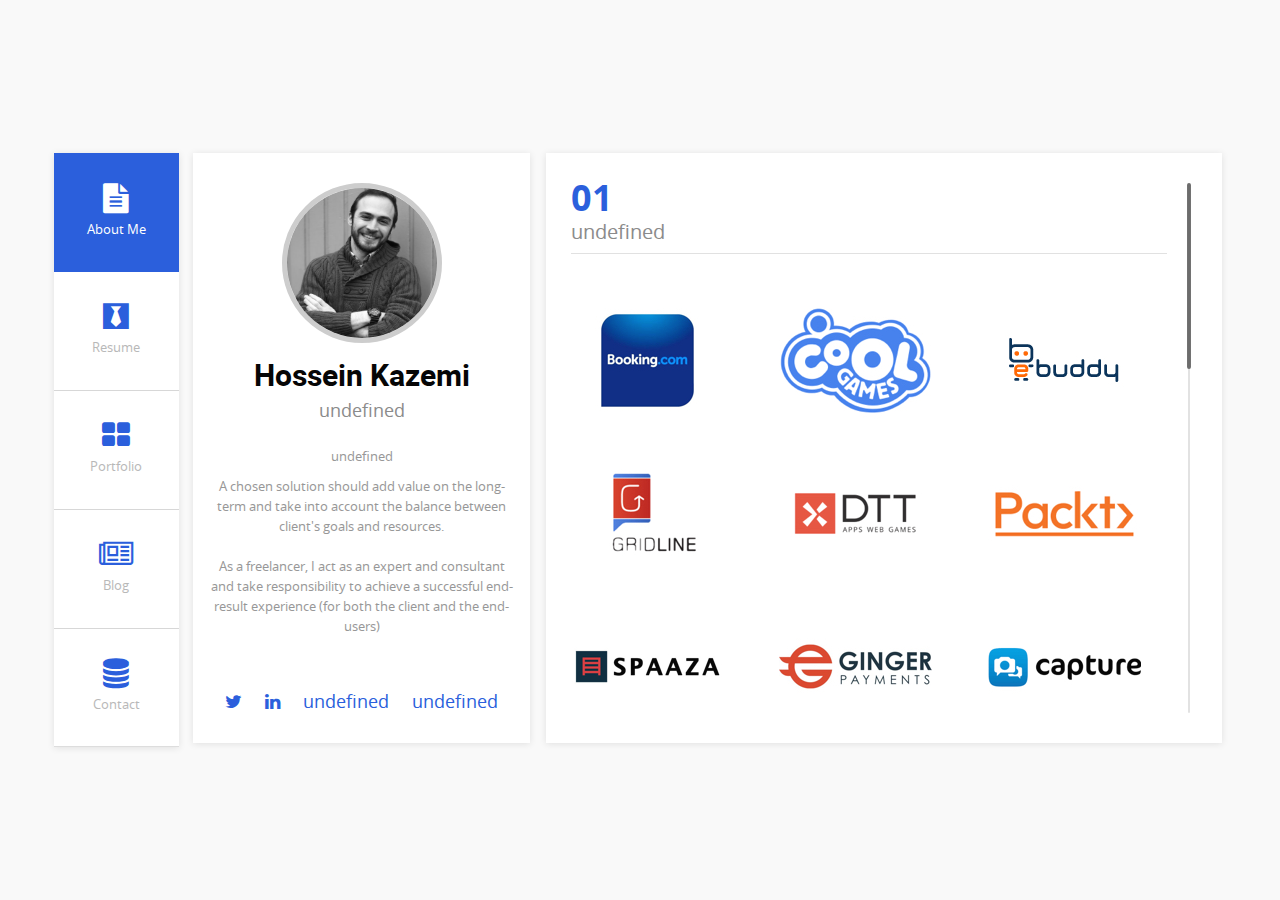
==== nl/index.html @ 797b8442 "Initial Commit" ====
<!DOCTYPE html><html class="no-js"><head><meta charset="utf-8"><meta name="description" content=""><meta name="viewport" content="width=device-width,initial-scale=1"><title>hosseinkazemi me</title><link rel="apple-touch-icon" href="../apple-touch-icon.png"><link rel="stylesheet" href="../styles/vendor.css"><link rel="stylesheet" href="../styles/main.css"><script src="../scripts/vendor/modernizr.js"></script></head><body><div id="preloader"><div id="status">&nbsp;</div></div><section class="content"><div class="container content-container"><div class="row"><div class="col-md-5 col-sm-12 clearfix pad-ex left-section"><div class="main-profile clearfix"><img alt="" class="img-circle pro-img" src="../images/hosseinkazemi.jpg"><div class="text-wrapper"><h3>Hossein Kazemi</h3><h4>undefined</h4><p>undefined</p><p>A chosen solution should add value on the long-term and take into account the balance between client's goals and resources.<br><br>As a freelancer, I act as an expert and consultant and take responsibility to achieve a successful end-result experience (for both the client and the end-users)</p></div><div class="social-wrapper"><a href="https://twitter.com/hossein761"><i class="fa fa-twitter" aria-hidden="true"></i></a> <a href="https://www.linkedin.com/in/hossein-kazemi-0b86851b/"><i class="fa fa-linkedin" aria-hidden="true"></i></a> <a href="https://medium.com/@hossein.kazemi">undefined</a> <a href="https://github.com/hossein761">undefined</a></div></div><ul class="side-menu nav nav-tabs clearfix"><li class="active"><a data-toggle="tab" href="#home"><i class="fa fa-file-text" aria-hidden="true"></i><br><span>About Me</span></a></li><li><a data-toggle="tab" href="#resume"><i class="fa fa-black-tie" aria-hidden="true"></i><br><span>Resume</span></a></li><li><a data-toggle="tab" href="#portfo"><i class="fa fa-th-large" aria-hidden="true"></i><br><span>Portfolio</span></a></li><li><a data-toggle="tab" href="#blog"><i class="fa fa-newspaper-o" aria-hidden="true"></i><br><span>Blog</span></a></li><li><a data-toggle="tab" href="#contact"><i class="fa fa fa-database" aria-hidden="true"></i><br><span>Contact</span></a></li></ul></div><div class="col-md-7 col-sm-12 pad-0"><div class="details-wrapper"><div class="tab-content pad-ex"><div id="home" class="tab-pane fade in active mCustomScrollbar" data-mcs-theme="dark"><div class="about-us main-container"><div class="details-row row-m-bttom"><span class="number">01</span><h3 class="row-heading">undefined</h3><div class="row"><div class="col-xs-4"><img src="../images/booking1.jpg" class="img-responsive"></div><div class="col-xs-4"><img src="../images/coolgames.jpg" class="img-responsive"></div><div class="col-xs-4"><img src="../images/ebuddy.jpg" class="img-responsive"></div></div><div class="row"><div class="col-xs-4"><img src="../images/gridline.jpg" class="img-responsive"></div><div class="col-xs-4"><img src="../images/dtt.jpg" class="img-responsive"></div><div class="col-xs-4"><img src="../images/packt.jpg" class="img-responsive"></div></div><div class="row"><div class="col-xs-4"><img src="../images/spaaza1.jpg" class="img-responsive"></div><div class="col-xs-4"><img src="../images/ginger.jpg" class="img-responsive"></div><div class="col-xs-4"><img src="../images/capture.jpg" class="img-responsive"></div></div><div class="row"><div class="col-xs-4"><img src="../images/squads.jpg" class="img-responsive"></div><div class="col-xs-4"><img src="../images/parabots.jpg" class="img-responsive"></div><div class="col-xs-4"><img src="../images/ua.jpg" class="img-responsive"></div></div></div><div class="details-row row-m-bttom"><span class="number">02</span><h3 class="row-heading">undefined</h3><ul class="service-list clearfix"><li class="col-sm-6 npl li-margin"><i class="fa fa-laptop" aria-hidden="true"></i><h4>undefined</h4><p>undefined</p></li><li class="col-sm-6 npr li-margin pad-l-0"><i class="fa fa-connectdevelop" aria-hidden="true"></i><h4>undefined</h4><p>undefined</p></li><li class="col-sm-6 npl"><i class="fa fa-server" aria-hidden="true"></i><h4>undefined</h4><p>undefined</p></li><li class="col-sm-6 npr pad-l-0"><i class="fa fa-puzzle-piece" aria-hidden="true"></i><h4>undefined</h4><p>undefined</p></li></ul></div><div class="details-row row-m-bttom"><span class="number">03</span><h3 class="row-heading">Clients Testimonial</h3><div class="testimonial-list clearfix"><div id="myCarousel" class="carousel slide" data-ride="carousel" data-interval="3000"><ul class="carousel-inner" role="listbox"><li class="item active"><img alt="" class="img-circle" src="../images/jeffrey.jpg"><div class="name-wrapper">Jeffrey van Dijk<br><span>Directeur Eigenaar, DTT</span></div><p><i>Hossein heeft DTT geholpen bij het inrichten van haar development processen en hosting omgeving. Na het inslaan van een aantal verkeerde wegen, heeft Hossein ons op het juiste pad gezet. Hossein in een paar woorden; integer, deskundig en verantwoordelijk. Hossein laat je niet met een vervelend gevoel achter.</i></p></li></ul><ol class="carousel-indicators"><li data-target="#myCarousel" data-slide-to="0" class="active"></li><li data-target="#myCarousel" data-slide-to="1"></li><li data-target="#myCarousel" data-slide-to="2"></li></ol></div></div></div></div></div><div id="resume" class="tab-pane fade mCustomScrollbar" data-mcs-theme="dark"><div class="resume main-container"><div class="details-row row-m-bttom"><span class="number">01</span><h3 class="row-heading">Experience</h3><ul class="event-list clearfix"><li class="event"><h5>undefined</h5><h6>undefined</h6><div class="date">Apr. 2017 - Present</div><p>In charge of creating infrastructure for production<br>Loadtesting and stabilizing the services<br>Keywords: Java, Spring, AWS ECS, Devops, Terraform, Docker, Wercker</p></li><li class="event"><h5>undefined</h5><h6>undefined</h6><div class="date">Apr. 2017 - Present</div><p>In charge of infrastructure scalability<br>Dockerizing development environments<br>Setting up CI/CD<br>Keywords: Devops, Python, Django, Terraform, Google Cloud, Docker, Jenkins</p></li><li class="event"><h5>undefined</h5><h6>undefined</h6><div class="date">Jan. 2017 - Present</div><p>In charge of stabalizing core infrastructure<br>Architecting and Developing SPAAZA’s new Receipts and Analytics Platform<br>Keywords:Java, Spring, Golang, ElasticSearch, Serverless, Docker, AWSECS, MachineLearning, DevOps, Terraform, Microservices</p></li><li class="event"><h5>undefined</h5><h6>undefined</h6><div class="date">Jul. 2016 - Present</div><p>Integrating American Express as one of the supported payment providers for Ginger Platform<br>Development of a standalone 3DSecure service<br>Keywords: Python, Jython (Java), AWS Elastic Beanstalk, AWS DynamoDB, Microservices</p></li><li class="event"><h5>undefined</h5><h6>undefined</h6><div class="date">Jul. 2016 - Present</div><p>undefined</p></li><li class="event"><h5>undefined</h5><h6>undefined</h6><div class="date">Sep. 2015 - Dec. 2016</div><p>A platform connecting independent product makers and brands to retail stores<br>Keywords: Business Development, Sales and Marketing during the day, Coding at night</p></li><li class="event"><h5>undefined</h5><h6>undefined</h6><div class="date">May. 2016 - Jul. 2016</div><p>Coached the team to improve the work flow and work more agile<br>Involved with a massive migration of servers to a cloud based environment<br>Keywords: DevOps, Ansible, Consultancy, Agile, Scrum Master, Agile Coach</p></li><li class="event"><h5>undefined</h5><h6>undefined</h6><div class="date">Mar. 2014 - Nov. 2015</div><p>In charge of scalability of Boostermedia's multi region platform<br>Designed and Developed the new Gaming Platform for company's flagship product CoolGames.com<br>Designed and Developed the new state of the art Event Service to capture and analyse the gamers' behaviours<br>Designed and Developed an analytics tool to gather and aggregate analytics data from 600+ Google Analytics accounts<br>Keywords: Java 8, Play Framework 2, Akka, Camel, ActiveMQ, Cassandra, Machine Learning, AWS, Packer</p></li><li class="event"><h5>undefined</h5><h6>undefined</h6><div class="date">Jun. 2015 - Oct. 2015</div><p>Technical reviewer of the book Java Functional Programming.<br>Keywords: Technical Review, Java 8, Functional Programming</p></li><li class="event"><h5>undefined</h5><h6>undefined</h6><div class="date">Apr. 2013 - Dec. 2013</div><p>Worked on various products and services such as XMS, GMS and APPX<br>Developed a Smart Messaging concept, to analyze user's messages real-time<br>Keywords: Java, Spring, ElasticSearch, Cassandra, NLP, Puppet</p></li><li class="event"><h5>undefined</h5><h6>undefined</h6><div class="date">Jan. 2012 - Mar. 2013</div><p>Improved and Developed various modules for the company's core products; Gridwalker-X: a lucene-based search engine; Gridwalker-R: Apache Mahout based recommendation System; Kilenkendetaal-QuickScan: service to measure the difficulty of text for Dutch language<br>Worked on various projects for the Dutch government<br>Keywords: Java, Apache Mahout, Apache Hadoop, Lucene, HBase, NLP, Machine Learning</p></li><li class="event"><h5>undefined</h5><h6>undefined</h6><div class="date">Sep. 2011 - Dec. 2011</div><p>Part of developing the Social Media for the Academia<br>Keywords: Python, Django, Javascript</p></li><li class="event"><h5>undefined</h5><h6>undefined</h6><div class="date">Jan. 2011 - Jul. 2011</div><p>Developed a Sentiment Analysis service as part of my master's thesis: A Semi-supervised approach to context-based sentiment analysis<br>Keywords: Python, Java, NLP, Machine Learning</p></li></ul></div><div class="details-row row-m-bttom"><span class="number">02</span><h3 class="row-heading">undefined</h3><ul class="client-list clearfix"><li class="col-sm-6 npl li-margin"><img alt="" src="../images/java-tech.jpg"></li><li class="col-sm-6 npl li-margin"><img alt="" src="../images/python-tech.jpg"></li></ul><ul class="client-list clearfix"><li class="col-sm-6 npl li-margin"><img alt="" src="../images/tech-3.jpg"></li><li class="col-sm-6 npl li-margin"><img alt="" src="../images/infra-tech.jpg"></li></ul><ul class="client-list clearfix"><li class="col-sm-6 npl li-margin"><img alt="" src="../images/data-tech.jpg"></li><li class="col-sm-6 npl li-margin"><img alt="" src="../images/overall.jpg"></li></ul></div><div class="details-row row-m-bttom"><span class="number">02</span><h3 class="row-heading">Education</h3><ul class="event-list clearfix"><li class="event"><h5>undefined</h5><h6>undefined</h6><div class="date">Sep. 2009 - Sep. 2011</div><p>Major Machine learning<br>Minor Natural Language Processing</p></li></ul></div></div></div><div id="portfo" class="tab-pane fade"><div class="portfolio main-container"><h3 class="row-heading">Portfolio</h3><div class="filters-menu clearfix"><ul><li><a class="filter" data-filter="all" href="#">ALL</a></li><li><a class="filter" data-filter=".category-1" href="#">WEB DESIGN</a></li><li><a class="filter" data-filter=".category-2" href="#">PRINT</a></li><li><a class="filter" data-filter=".category-3" href="#">APP DESIGN</a></li></ul></div><div id="container"><ul class="portfolio-wrapper clearfix"><li class="portfolio-item mix category-1 category-3" data-my-order="1"><a href="#" class="link-box"><div class="portfolio-hover"><div class="portfolio-hover-content"><h4>Digital Pad</h4><p>Graphic Design</p><div class="extra-ink"><i class="fa fa-link" aria-hidden="true"></i> <i class="fa fa-heart-o" aria-hidden="true"></i></div></div></div><div class="image"><img alt="" src="../images/pfolio-img.png"></div></a></li><li class="portfolio-item mix category-1 category-3" data-my-order="2"><a href="#" class="link-box"><div class="portfolio-hover"><div class="portfolio-hover-content"><h4>Digital Pad</h4><p>Graphic Design</p><div class="extra-ink"><i class="fa fa-link" aria-hidden="true"></i> <i class="fa fa-heart-o" aria-hidden="true"></i></div></div></div><div class="image"><img alt="" src="../images/pfolio-img.png"></div></a></li><li class="portfolio-item mix category-1 category-3" data-my-order="3"><a href="#" class="link-box"><div class="portfolio-hover"><div class="portfolio-hover-content"><h4>Digital Pad</h4><p>Graphic Design</p><div class="extra-ink"><i class="fa fa-link" aria-hidden="true"></i> <i class="fa fa-heart-o" aria-hidden="true"></i></div></div></div><div class="image"><img alt="" src="../images/pfolio-img.png"></div></a></li><li class="portfolio-item mix category-1 category-3" data-my-order="4"><a href="#" class="link-box"><div class="portfolio-hover"><div class="portfolio-hover-content"><h4>Digital Pad</h4><p>Graphic Design</p><div class="extra-ink"><i class="fa fa-link" aria-hidden="true"></i> <i class="fa fa-heart-o" aria-hidden="true"></i></div></div></div><div class="image"><img alt="" src="../images/pfolio-img.png"></div></a></li><li class="portfolio-item mix category-2" data-my-order="5"><a href="#" class="link-box"><div class="portfolio-hover"><div class="portfolio-hover-content"><h4>Apphub</h4><p>App Design</p><div class="extra-ink"><i class="fa fa-link" aria-hidden="true"></i> <i class="fa fa-heart-o" aria-hidden="true"></i></div></div></div><div class="image"><img alt="" src="../images/pfolio-img.png"></div></a></li><li class="portfolio-item mix category-2" data-my-order="6"><a href="#" class="link-box"><div class="portfolio-hover"><div class="portfolio-hover-content"><h4>Apphub</h4><p>App Design</p><div class="extra-ink"><i class="fa fa-link" aria-hidden="true"></i> <i class="fa fa-heart-o" aria-hidden="true"></i></div></div></div><div class="image"><img alt="" src="../images/pfolio-img.png"></div></a></li></ul></div></div></div><div id="blog" class="tab-pane fade mCustomScrollbar" data-mcs-theme="dark"><div class="blog main-container"><div class="details-row row-m-bttom"><h3 class="row-heading">Blog</h3><ul class="blog-list clearfix"><li><img alt="" src="../images/blog-img.png"><h4>LALALA</h4><p>undefined</p><a href="#">Read More</a></li><li><img alt="" src="../images/blog-img.png"><h4>LALALA</h4><p>undefined</p><a href="#">Read More</a></li><li><img alt="" src="../images/blog-img.png"><h4>LALALA</h4><p>undefined</p><a href="#">Read More</a></li></ul></div></div></div><div id="contact" class="tab-pane fade mCustomScrollbar" data-mcs-theme="dark"><div class="contact main-container"><div class="details-row row-m-bttom"><span class="number">01</span><h3 class="row-heading">Contact info</h3><ul class="contact-list clearfix"><li class="col-md-4 npl"><i class="fa fa-map-marker" aria-hidden="true"></i><h5>undefined</h5><p>Herengracht 504<br>1031KB, Amsterdam<br>The Netherlands</p></li><li class="col-md-4 npr pad-l-0"><i class="fa fa-envelope-o" aria-hidden="true"></i><h5>Mail</h5><p>mrhosseinkazemi<br>[@]<br>gmail[.]com</p></li><li class="col-md-4 npr pad-l-0"><i class="fa fa-envelope-o" aria-hidden="true"></i><h5>undefined</h5><p>undefined</p></li></ul></div></div></div></div></div></div></div></div></section><script src="../null">!function(e,t,a,n,c,o){e.GoogleAnalyticsObject=n,e[n]||(e[n]=function(){(e[n].q=e[n].q||[]).push(arguments)}),e[n].l=+new Date,c=t.createElement(a),o=t.getElementsByTagName(a)[0],c.src="https://www.google-analytics.com/analytics.js",o.parentNode.insertBefore(c,o)}(window,document,"script","ga"),ga("create","UA-XXXXX-X"),ga("send","pageview")</script><script src="../scripts/vendor.js"></script><script src="../scripts/plugins.js"></script><script src="../scripts/main.js"></script></body></html>
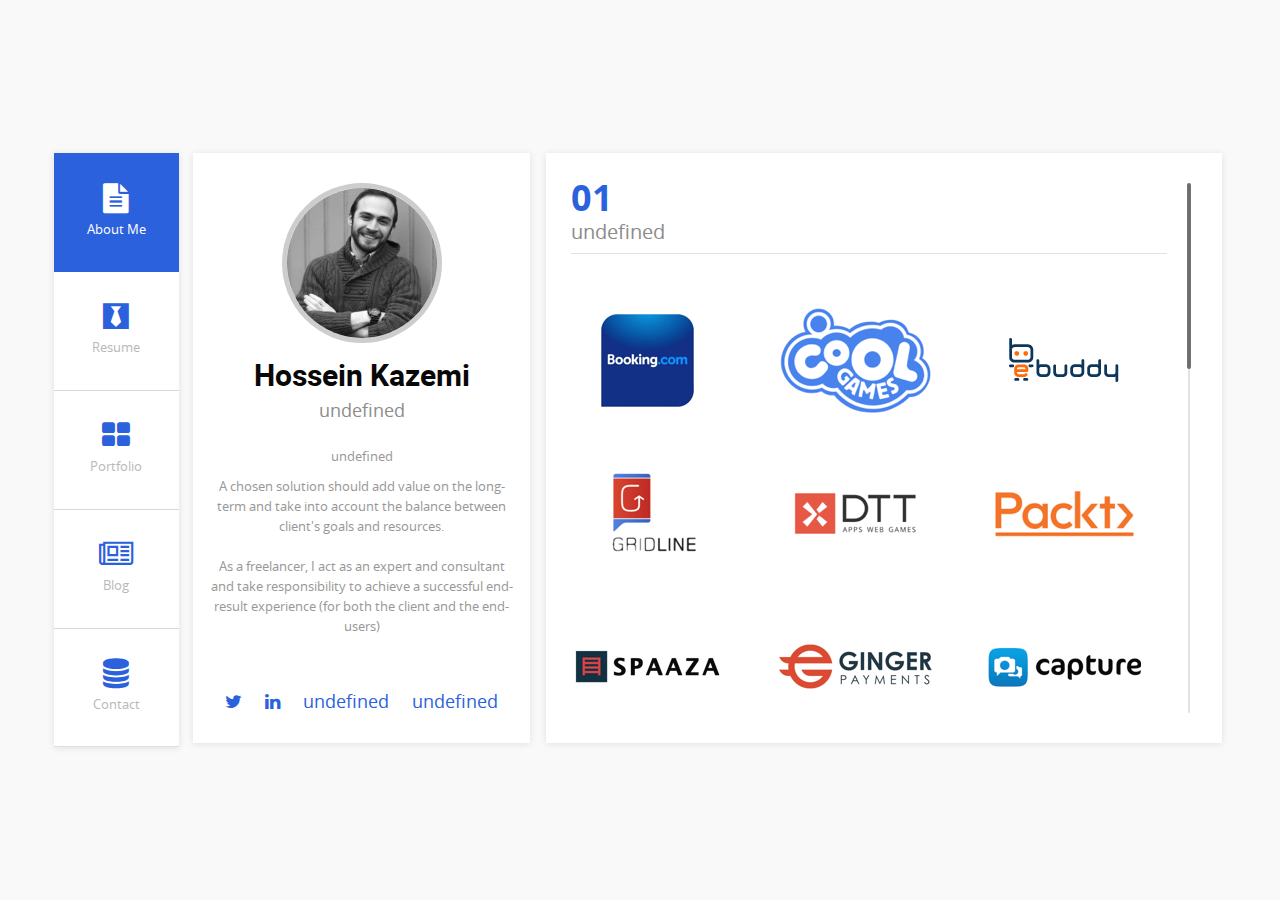
==== commit 80b686b7: "Open external links in new tab" ====
--- a/nl/index.html
+++ b/nl/index.html
@@ -1 +1 @@
-<!DOCTYPE html><html class="no-js"><head><meta charset="utf-8"><meta name="description" content=""><meta name="viewport" content="width=device-width,initial-scale=1"><title>hosseinkazemi me</title><link rel="apple-touch-icon" href="../apple-touch-icon.png"><link rel="stylesheet" href="../styles/vendor.css"><link rel="stylesheet" href="../styles/main.css"><script src="../scripts/vendor/modernizr.js"></script></head><body><div id="preloader"><div id="status">&nbsp;</div></div><section class="content"><div class="container content-container"><div class="row"><div class="col-md-5 col-sm-12 clearfix pad-ex left-section"><div class="main-profile clearfix"><img alt="" class="img-circle pro-img" src="../images/hosseinkazemi.jpg"><div class="text-wrapper"><h3>Hossein Kazemi</h3><h4>undefined</h4><p>undefined</p><p>A chosen solution should add value on the long-term and take into account the balance between client's goals and resources.<br><br>As a freelancer, I act as an expert and consultant and take responsibility to achieve a successful end-result experience (for both the client and the end-users)</p></div><div class="social-wrapper"><a href="https://twitter.com/hossein761"><i class="fa fa-twitter" aria-hidden="true"></i></a> <a href="https://www.linkedin.com/in/hossein-kazemi-0b86851b/"><i class="fa fa-linkedin" aria-hidden="true"></i></a> <a href="https://medium.com/@hossein.kazemi">undefined</a> <a href="https://github.com/hossein761">undefined</a></div></div><ul class="side-menu nav nav-tabs clearfix"><li class="active"><a data-toggle="tab" href="#home"><i class="fa fa-file-text" aria-hidden="true"></i><br><span>About Me</span></a></li><li><a data-toggle="tab" href="#resume"><i class="fa fa-black-tie" aria-hidden="true"></i><br><span>Resume</span></a></li><li><a data-toggle="tab" href="#portfo"><i class="fa fa-th-large" aria-hidden="true"></i><br><span>Portfolio</span></a></li><li><a data-toggle="tab" href="#blog"><i class="fa fa-newspaper-o" aria-hidden="true"></i><br><span>Blog</span></a></li><li><a data-toggle="tab" href="#contact"><i class="fa fa fa-database" aria-hidden="true"></i><br><span>Contact</span></a></li></ul></div><div class="col-md-7 col-sm-12 pad-0"><div class="details-wrapper"><div class="tab-content pad-ex"><div id="home" class="tab-pane fade in active mCustomScrollbar" data-mcs-theme="dark"><div class="about-us main-container"><div class="details-row row-m-bttom"><span class="number">01</span><h3 class="row-heading">undefined</h3><div class="row"><div class="col-xs-4"><img src="../images/booking1.jpg" class="img-responsive"></div><div class="col-xs-4"><img src="../images/coolgames.jpg" class="img-responsive"></div><div class="col-xs-4"><img src="../images/ebuddy.jpg" class="img-responsive"></div></div><div class="row"><div class="col-xs-4"><img src="../images/gridline.jpg" class="img-responsive"></div><div class="col-xs-4"><img src="../images/dtt.jpg" class="img-responsive"></div><div class="col-xs-4"><img src="../images/packt.jpg" class="img-responsive"></div></div><div class="row"><div class="col-xs-4"><img src="../images/spaaza1.jpg" class="img-responsive"></div><div class="col-xs-4"><img src="../images/ginger.jpg" class="img-responsive"></div><div class="col-xs-4"><img src="../images/capture.jpg" class="img-responsive"></div></div><div class="row"><div class="col-xs-4"><img src="../images/squads.jpg" class="img-responsive"></div><div class="col-xs-4"><img src="../images/parabots.jpg" class="img-responsive"></div><div class="col-xs-4"><img src="../images/ua.jpg" class="img-responsive"></div></div></div><div class="details-row row-m-bttom"><span class="number">02</span><h3 class="row-heading">undefined</h3><ul class="service-list clearfix"><li class="col-sm-6 npl li-margin"><i class="fa fa-laptop" aria-hidden="true"></i><h4>undefined</h4><p>undefined</p></li><li class="col-sm-6 npr li-margin pad-l-0"><i class="fa fa-connectdevelop" aria-hidden="true"></i><h4>undefined</h4><p>undefined</p></li><li class="col-sm-6 npl"><i class="fa fa-server" aria-hidden="true"></i><h4>undefined</h4><p>undefined</p></li><li class="col-sm-6 npr pad-l-0"><i class="fa fa-puzzle-piece" aria-hidden="true"></i><h4>undefined</h4><p>undefined</p></li></ul></div><div class="details-row row-m-bttom"><span class="number">03</span><h3 class="row-heading">Clients Testimonial</h3><div class="testimonial-list clearfix"><div id="myCarousel" class="carousel slide" data-ride="carousel" data-interval="3000"><ul class="carousel-inner" role="listbox"><li class="item active"><img alt="" class="img-circle" src="../images/jeffrey.jpg"><div class="name-wrapper">Jeffrey van Dijk<br><span>Directeur Eigenaar, DTT</span></div><p><i>Hossein heeft DTT geholpen bij het inrichten van haar development processen en hosting omgeving. Na het inslaan van een aantal verkeerde wegen, heeft Hossein ons op het juiste pad gezet. Hossein in een paar woorden; integer, deskundig en verantwoordelijk. Hossein laat je niet met een vervelend gevoel achter.</i></p></li></ul><ol class="carousel-indicators"><li data-target="#myCarousel" data-slide-to="0" class="active"></li><li data-target="#myCarousel" data-slide-to="1"></li><li data-target="#myCarousel" data-slide-to="2"></li></ol></div></div></div></div></div><div id="resume" class="tab-pane fade mCustomScrollbar" data-mcs-theme="dark"><div class="resume main-container"><div class="details-row row-m-bttom"><span class="number">01</span><h3 class="row-heading">Experience</h3><ul class="event-list clearfix"><li class="event"><h5>undefined</h5><h6>undefined</h6><div class="date">Apr. 2017 - Present</div><p>In charge of creating infrastructure for production<br>Loadtesting and stabilizing the services<br>Keywords: Java, Spring, AWS ECS, Devops, Terraform, Docker, Wercker</p></li><li class="event"><h5>undefined</h5><h6>undefined</h6><div class="date">Apr. 2017 - Present</div><p>In charge of infrastructure scalability<br>Dockerizing development environments<br>Setting up CI/CD<br>Keywords: Devops, Python, Django, Terraform, Google Cloud, Docker, Jenkins</p></li><li class="event"><h5>undefined</h5><h6>undefined</h6><div class="date">Jan. 2017 - Present</div><p>In charge of stabalizing core infrastructure<br>Architecting and Developing SPAAZA’s new Receipts and Analytics Platform<br>Keywords:Java, Spring, Golang, ElasticSearch, Serverless, Docker, AWSECS, MachineLearning, DevOps, Terraform, Microservices</p></li><li class="event"><h5>undefined</h5><h6>undefined</h6><div class="date">Jul. 2016 - Present</div><p>Integrating American Express as one of the supported payment providers for Ginger Platform<br>Development of a standalone 3DSecure service<br>Keywords: Python, Jython (Java), AWS Elastic Beanstalk, AWS DynamoDB, Microservices</p></li><li class="event"><h5>undefined</h5><h6>undefined</h6><div class="date">Jul. 2016 - Present</div><p>undefined</p></li><li class="event"><h5>undefined</h5><h6>undefined</h6><div class="date">Sep. 2015 - Dec. 2016</div><p>A platform connecting independent product makers and brands to retail stores<br>Keywords: Business Development, Sales and Marketing during the day, Coding at night</p></li><li class="event"><h5>undefined</h5><h6>undefined</h6><div class="date">May. 2016 - Jul. 2016</div><p>Coached the team to improve the work flow and work more agile<br>Involved with a massive migration of servers to a cloud based environment<br>Keywords: DevOps, Ansible, Consultancy, Agile, Scrum Master, Agile Coach</p></li><li class="event"><h5>undefined</h5><h6>undefined</h6><div class="date">Mar. 2014 - Nov. 2015</div><p>In charge of scalability of Boostermedia's multi region platform<br>Designed and Developed the new Gaming Platform for company's flagship product CoolGames.com<br>Designed and Developed the new state of the art Event Service to capture and analyse the gamers' behaviours<br>Designed and Developed an analytics tool to gather and aggregate analytics data from 600+ Google Analytics accounts<br>Keywords: Java 8, Play Framework 2, Akka, Camel, ActiveMQ, Cassandra, Machine Learning, AWS, Packer</p></li><li class="event"><h5>undefined</h5><h6>undefined</h6><div class="date">Jun. 2015 - Oct. 2015</div><p>Technical reviewer of the book Java Functional Programming.<br>Keywords: Technical Review, Java 8, Functional Programming</p></li><li class="event"><h5>undefined</h5><h6>undefined</h6><div class="date">Apr. 2013 - Dec. 2013</div><p>Worked on various products and services such as XMS, GMS and APPX<br>Developed a Smart Messaging concept, to analyze user's messages real-time<br>Keywords: Java, Spring, ElasticSearch, Cassandra, NLP, Puppet</p></li><li class="event"><h5>undefined</h5><h6>undefined</h6><div class="date">Jan. 2012 - Mar. 2013</div><p>Improved and Developed various modules for the company's core products; Gridwalker-X: a lucene-based search engine; Gridwalker-R: Apache Mahout based recommendation System; Kilenkendetaal-QuickScan: service to measure the difficulty of text for Dutch language<br>Worked on various projects for the Dutch government<br>Keywords: Java, Apache Mahout, Apache Hadoop, Lucene, HBase, NLP, Machine Learning</p></li><li class="event"><h5>undefined</h5><h6>undefined</h6><div class="date">Sep. 2011 - Dec. 2011</div><p>Part of developing the Social Media for the Academia<br>Keywords: Python, Django, Javascript</p></li><li class="event"><h5>undefined</h5><h6>undefined</h6><div class="date">Jan. 2011 - Jul. 2011</div><p>Developed a Sentiment Analysis service as part of my master's thesis: A Semi-supervised approach to context-based sentiment analysis<br>Keywords: Python, Java, NLP, Machine Learning</p></li></ul></div><div class="details-row row-m-bttom"><span class="number">02</span><h3 class="row-heading">undefined</h3><ul class="client-list clearfix"><li class="col-sm-6 npl li-margin"><img alt="" src="../images/java-tech.jpg"></li><li class="col-sm-6 npl li-margin"><img alt="" src="../images/python-tech.jpg"></li></ul><ul class="client-list clearfix"><li class="col-sm-6 npl li-margin"><img alt="" src="../images/tech-3.jpg"></li><li class="col-sm-6 npl li-margin"><img alt="" src="../images/infra-tech.jpg"></li></ul><ul class="client-list clearfix"><li class="col-sm-6 npl li-margin"><img alt="" src="../images/data-tech.jpg"></li><li class="col-sm-6 npl li-margin"><img alt="" src="../images/overall.jpg"></li></ul></div><div class="details-row row-m-bttom"><span class="number">02</span><h3 class="row-heading">Education</h3><ul class="event-list clearfix"><li class="event"><h5>undefined</h5><h6>undefined</h6><div class="date">Sep. 2009 - Sep. 2011</div><p>Major Machine learning<br>Minor Natural Language Processing</p></li></ul></div></div></div><div id="portfo" class="tab-pane fade"><div class="portfolio main-container"><h3 class="row-heading">Portfolio</h3><div class="filters-menu clearfix"><ul><li><a class="filter" data-filter="all" href="#">ALL</a></li><li><a class="filter" data-filter=".category-1" href="#">WEB DESIGN</a></li><li><a class="filter" data-filter=".category-2" href="#">PRINT</a></li><li><a class="filter" data-filter=".category-3" href="#">APP DESIGN</a></li></ul></div><div id="container"><ul class="portfolio-wrapper clearfix"><li class="portfolio-item mix category-1 category-3" data-my-order="1"><a href="#" class="link-box"><div class="portfolio-hover"><div class="portfolio-hover-content"><h4>Digital Pad</h4><p>Graphic Design</p><div class="extra-ink"><i class="fa fa-link" aria-hidden="true"></i> <i class="fa fa-heart-o" aria-hidden="true"></i></div></div></div><div class="image"><img alt="" src="../images/pfolio-img.png"></div></a></li><li class="portfolio-item mix category-1 category-3" data-my-order="2"><a href="#" class="link-box"><div class="portfolio-hover"><div class="portfolio-hover-content"><h4>Digital Pad</h4><p>Graphic Design</p><div class="extra-ink"><i class="fa fa-link" aria-hidden="true"></i> <i class="fa fa-heart-o" aria-hidden="true"></i></div></div></div><div class="image"><img alt="" src="../images/pfolio-img.png"></div></a></li><li class="portfolio-item mix category-1 category-3" data-my-order="3"><a href="#" class="link-box"><div class="portfolio-hover"><div class="portfolio-hover-content"><h4>Digital Pad</h4><p>Graphic Design</p><div class="extra-ink"><i class="fa fa-link" aria-hidden="true"></i> <i class="fa fa-heart-o" aria-hidden="true"></i></div></div></div><div class="image"><img alt="" src="../images/pfolio-img.png"></div></a></li><li class="portfolio-item mix category-1 category-3" data-my-order="4"><a href="#" class="link-box"><div class="portfolio-hover"><div class="portfolio-hover-content"><h4>Digital Pad</h4><p>Graphic Design</p><div class="extra-ink"><i class="fa fa-link" aria-hidden="true"></i> <i class="fa fa-heart-o" aria-hidden="true"></i></div></div></div><div class="image"><img alt="" src="../images/pfolio-img.png"></div></a></li><li class="portfolio-item mix category-2" data-my-order="5"><a href="#" class="link-box"><div class="portfolio-hover"><div class="portfolio-hover-content"><h4>Apphub</h4><p>App Design</p><div class="extra-ink"><i class="fa fa-link" aria-hidden="true"></i> <i class="fa fa-heart-o" aria-hidden="true"></i></div></div></div><div class="image"><img alt="" src="../images/pfolio-img.png"></div></a></li><li class="portfolio-item mix category-2" data-my-order="6"><a href="#" class="link-box"><div class="portfolio-hover"><div class="portfolio-hover-content"><h4>Apphub</h4><p>App Design</p><div class="extra-ink"><i class="fa fa-link" aria-hidden="true"></i> <i class="fa fa-heart-o" aria-hidden="true"></i></div></div></div><div class="image"><img alt="" src="../images/pfolio-img.png"></div></a></li></ul></div></div></div><div id="blog" class="tab-pane fade mCustomScrollbar" data-mcs-theme="dark"><div class="blog main-container"><div class="details-row row-m-bttom"><h3 class="row-heading">Blog</h3><ul class="blog-list clearfix"><li><img alt="" src="../images/blog-img.png"><h4>LALALA</h4><p>undefined</p><a href="#">Read More</a></li><li><img alt="" src="../images/blog-img.png"><h4>LALALA</h4><p>undefined</p><a href="#">Read More</a></li><li><img alt="" src="../images/blog-img.png"><h4>LALALA</h4><p>undefined</p><a href="#">Read More</a></li></ul></div></div></div><div id="contact" class="tab-pane fade mCustomScrollbar" data-mcs-theme="dark"><div class="contact main-container"><div class="details-row row-m-bttom"><span class="number">01</span><h3 class="row-heading">Contact info</h3><ul class="contact-list clearfix"><li class="col-md-4 npl"><i class="fa fa-map-marker" aria-hidden="true"></i><h5>undefined</h5><p>Herengracht 504<br>1031KB, Amsterdam<br>The Netherlands</p></li><li class="col-md-4 npr pad-l-0"><i class="fa fa-envelope-o" aria-hidden="true"></i><h5>Mail</h5><p>mrhosseinkazemi<br>[@]<br>gmail[.]com</p></li><li class="col-md-4 npr pad-l-0"><i class="fa fa-envelope-o" aria-hidden="true"></i><h5>undefined</h5><p>undefined</p></li></ul></div></div></div></div></div></div></div></div></section><script src="../null">!function(e,t,a,n,c,o){e.GoogleAnalyticsObject=n,e[n]||(e[n]=function(){(e[n].q=e[n].q||[]).push(arguments)}),e[n].l=+new Date,c=t.createElement(a),o=t.getElementsByTagName(a)[0],c.src="https://www.google-analytics.com/analytics.js",o.parentNode.insertBefore(c,o)}(window,document,"script","ga"),ga("create","UA-XXXXX-X"),ga("send","pageview")</script><script src="../scripts/vendor.js"></script><script src="../scripts/plugins.js"></script><script src="../scripts/main.js"></script></body></html>+<!DOCTYPE html><html class="no-js"><head><meta charset="utf-8"><meta name="description" content=""><meta name="viewport" content="width=device-width,initial-scale=1"><title>hosseinkazemi me</title><link rel="apple-touch-icon" href="../apple-touch-icon.png"><link rel="stylesheet" href="../styles/vendor.css"><link rel="stylesheet" href="../styles/main.css"><script src="../scripts/vendor/modernizr.js"></script></head><body><div id="preloader"><div id="status">&nbsp;</div></div><section class="content"><div class="container content-container"><div class="row"><div class="col-md-5 col-sm-12 clearfix pad-ex left-section"><div class="main-profile clearfix"><img alt="" class="img-circle pro-img" src="../images/hosseinkazemi.jpg"><div class="text-wrapper"><h3>Hossein Kazemi</h3><h4>undefined</h4><p>undefined</p><p>A chosen solution should add value on the long-term and take into account the balance between client's goals and resources.<br><br>As a freelancer, I act as an expert and consultant and take responsibility to achieve a successful end-result experience (for both the client and the end-users)</p></div><div class="social-wrapper"><a href="https://twitter.com/hossein761" target="_blank"><i class="fa fa-twitter" aria-hidden="true"></i></a> <a href="https://www.linkedin.com/in/hossein-kazemi-0b86851b/" target="_blank"><i class="fa fa-linkedin" aria-hidden="true"></i></a> <a href="https://medium.com/@hossein.kazemi" target="_blank">undefined</a> <a href="https://github.com/hossein761" target="_blank">undefined</a></div></div><ul class="side-menu nav nav-tabs clearfix"><li class="active"><a data-toggle="tab" href="#home"><i class="fa fa-file-text" aria-hidden="true"></i><br><span>About Me</span></a></li><li><a data-toggle="tab" href="#resume"><i class="fa fa-black-tie" aria-hidden="true"></i><br><span>Resume</span></a></li><li><a data-toggle="tab" href="#portfo"><i class="fa fa-th-large" aria-hidden="true"></i><br><span>Portfolio</span></a></li><li><a data-toggle="tab" href="#blog"><i class="fa fa-newspaper-o" aria-hidden="true"></i><br><span>Blog</span></a></li><li><a data-toggle="tab" href="#contact"><i class="fa fa fa-database" aria-hidden="true"></i><br><span>Contact</span></a></li></ul></div><div class="col-md-7 col-sm-12 pad-0"><div class="details-wrapper"><div class="tab-content pad-ex"><div id="home" class="tab-pane fade in active mCustomScrollbar" data-mcs-theme="dark"><div class="about-us main-container"><div class="details-row row-m-bttom"><span class="number">01</span><h3 class="row-heading">undefined</h3><div class="row"><div class="col-xs-4"><img src="../images/booking1.jpg" class="img-responsive"></div><div class="col-xs-4"><img src="../images/coolgames.jpg" class="img-responsive"></div><div class="col-xs-4"><img src="../images/ebuddy.jpg" class="img-responsive"></div></div><div class="row"><div class="col-xs-4"><img src="../images/gridline.jpg" class="img-responsive"></div><div class="col-xs-4"><img src="../images/dtt.jpg" class="img-responsive"></div><div class="col-xs-4"><img src="../images/packt.jpg" class="img-responsive"></div></div><div class="row"><div class="col-xs-4"><img src="../images/spaaza1.jpg" class="img-responsive"></div><div class="col-xs-4"><img src="../images/ginger.jpg" class="img-responsive"></div><div class="col-xs-4"><img src="../images/capture.jpg" class="img-responsive"></div></div><div class="row"><div class="col-xs-4"><img src="../images/squads.jpg" class="img-responsive"></div><div class="col-xs-4"><img src="../images/parabots.jpg" class="img-responsive"></div><div class="col-xs-4"><img src="../images/ua.jpg" class="img-responsive"></div></div></div><div class="details-row row-m-bttom"><span class="number">02</span><h3 class="row-heading">undefined</h3><ul class="service-list clearfix"><li class="col-sm-6 npl li-margin"><i class="fa fa-laptop" aria-hidden="true"></i><h4>undefined</h4><p>undefined</p></li><li class="col-sm-6 npr li-margin pad-l-0"><i class="fa fa-connectdevelop" aria-hidden="true"></i><h4>undefined</h4><p>undefined</p></li><li class="col-sm-6 npl"><i class="fa fa-server" aria-hidden="true"></i><h4>undefined</h4><p>undefined</p></li><li class="col-sm-6 npr pad-l-0"><i class="fa fa-puzzle-piece" aria-hidden="true"></i><h4>undefined</h4><p>undefined</p></li></ul></div><div class="details-row row-m-bttom"><span class="number">03</span><h3 class="row-heading">Clients Testimonial</h3><div class="testimonial-list clearfix"><div id="myCarousel" class="carousel slide" data-ride="carousel" data-interval="3000"><ul class="carousel-inner" role="listbox"><li class="item active"><img alt="" class="img-circle" src="../images/jeffrey.jpg"><div class="name-wrapper">Jeffrey van Dijk<br><span>Directeur Eigenaar, DTT</span></div><p><i>Hossein heeft DTT geholpen bij het inrichten van haar development processen en hosting omgeving. Na het inslaan van een aantal verkeerde wegen, heeft Hossein ons op het juiste pad gezet. Hossein in een paar woorden; integer, deskundig en verantwoordelijk. Hossein laat je niet met een vervelend gevoel achter.</i></p></li></ul><ol class="carousel-indicators"><li data-target="#myCarousel" data-slide-to="0" class="active"></li><li data-target="#myCarousel" data-slide-to="1"></li><li data-target="#myCarousel" data-slide-to="2"></li></ol></div></div></div></div></div><div id="resume" class="tab-pane fade mCustomScrollbar" data-mcs-theme="dark"><div class="resume main-container"><div class="details-row row-m-bttom"><span class="number">01</span><h3 class="row-heading">Experience</h3><ul class="event-list clearfix"><li class="event"><h5>undefined</h5><h6>undefined</h6><div class="date">Apr. 2017 - Present</div><p>In charge of creating infrastructure for production<br>Loadtesting and stabilizing the services<br>Keywords: Java, Spring, AWS ECS, Devops, Terraform, Docker, Wercker</p></li><li class="event"><h5>undefined</h5><h6>undefined</h6><div class="date">Apr. 2017 - Present</div><p>In charge of infrastructure scalability<br>Dockerizing development environments<br>Setting up CI/CD<br>Keywords: Devops, Python, Django, Terraform, Google Cloud, Docker, Jenkins</p></li><li class="event"><h5>undefined</h5><h6>undefined</h6><div class="date">Jan. 2017 - Present</div><p>In charge of stabalizing core infrastructure<br>Architecting and Developing SPAAZA’s new Receipts and Analytics Platform<br>Keywords:Java, Spring, Golang, ElasticSearch, Serverless, Docker, AWSECS, MachineLearning, DevOps, Terraform, Microservices</p></li><li class="event"><h5>undefined</h5><h6>undefined</h6><div class="date">Jul. 2016 - Present</div><p>Integrating American Express as one of the supported payment providers for Ginger Platform<br>Development of a standalone 3DSecure service<br>Keywords: Python, Jython (Java), AWS Elastic Beanstalk, AWS DynamoDB, Microservices</p></li><li class="event"><h5>undefined</h5><h6>undefined</h6><div class="date">Jul. 2016 - Present</div><p>undefined</p></li><li class="event"><h5>undefined</h5><h6>undefined</h6><div class="date">Sep. 2015 - Dec. 2016</div><p>A platform connecting independent product makers and brands to retail stores<br>Keywords: Business Development, Sales and Marketing during the day, Coding at night</p></li><li class="event"><h5>undefined</h5><h6>undefined</h6><div class="date">May. 2016 - Jul. 2016</div><p>Coached the team to improve the work flow and work more agile<br>Involved with a massive migration of servers to a cloud based environment<br>Keywords: DevOps, Ansible, Consultancy, Agile, Scrum Master, Agile Coach</p></li><li class="event"><h5>undefined</h5><h6>undefined</h6><div class="date">Mar. 2014 - Nov. 2015</div><p>In charge of scalability of Boostermedia's multi region platform<br>Designed and Developed the new Gaming Platform for company's flagship product CoolGames.com<br>Designed and Developed the new state of the art Event Service to capture and analyse the gamers' behaviours<br>Designed and Developed an analytics tool to gather and aggregate analytics data from 600+ Google Analytics accounts<br>Keywords: Java 8, Play Framework 2, Akka, Camel, ActiveMQ, Cassandra, Machine Learning, AWS, Packer</p></li><li class="event"><h5>undefined</h5><h6>undefined</h6><div class="date">Jun. 2015 - Oct. 2015</div><p>Technical reviewer of the book Java Functional Programming.<br>Keywords: Technical Review, Java 8, Functional Programming</p></li><li class="event"><h5>undefined</h5><h6>undefined</h6><div class="date">Apr. 2013 - Dec. 2013</div><p>Worked on various products and services such as XMS, GMS and APPX<br>Developed a Smart Messaging concept, to analyze user's messages real-time<br>Keywords: Java, Spring, ElasticSearch, Cassandra, NLP, Puppet</p></li><li class="event"><h5>undefined</h5><h6>undefined</h6><div class="date">Jan. 2012 - Mar. 2013</div><p>Improved and Developed various modules for the company's core products; Gridwalker-X: a lucene-based search engine; Gridwalker-R: Apache Mahout based recommendation System; Kilenkendetaal-QuickScan: service to measure the difficulty of text for Dutch language<br>Worked on various projects for the Dutch government<br>Keywords: Java, Apache Mahout, Apache Hadoop, Lucene, HBase, NLP, Machine Learning</p></li><li class="event"><h5>undefined</h5><h6>undefined</h6><div class="date">Sep. 2011 - Dec. 2011</div><p>Part of developing the Social Media for the Academia<br>Keywords: Python, Django, Javascript</p></li><li class="event"><h5>undefined</h5><h6>undefined</h6><div class="date">Jan. 2011 - Jul. 2011</div><p>Developed a Sentiment Analysis service as part of my master's thesis: A Semi-supervised approach to context-based sentiment analysis<br>Keywords: Python, Java, NLP, Machine Learning</p></li></ul></div><div class="details-row row-m-bttom"><span class="number">02</span><h3 class="row-heading">undefined</h3><ul class="client-list clearfix"><li class="col-sm-6 npl li-margin"><img alt="" src="../images/java-tech.jpg"></li><li class="col-sm-6 npl li-margin"><img alt="" src="../images/python-tech.jpg"></li></ul><ul class="client-list clearfix"><li class="col-sm-6 npl li-margin"><img alt="" src="../images/tech-3.jpg"></li><li class="col-sm-6 npl li-margin"><img alt="" src="../images/infra-tech.jpg"></li></ul><ul class="client-list clearfix"><li class="col-sm-6 npl li-margin"><img alt="" src="../images/data-tech.jpg"></li><li class="col-sm-6 npl li-margin"><img alt="" src="../images/overall.jpg"></li></ul></div><div class="details-row row-m-bttom"><span class="number">02</span><h3 class="row-heading">Education</h3><ul class="event-list clearfix"><li class="event"><h5>undefined</h5><h6>undefined</h6><div class="date">Sep. 2009 - Sep. 2011</div><p>Major Machine learning<br>Minor Natural Language Processing</p></li></ul></div></div></div><div id="portfo" class="tab-pane fade"><div class="portfolio main-container"><h3 class="row-heading">Portfolio</h3><div class="filters-menu clearfix"><ul><li><a class="filter" data-filter="all" href="#">ALL</a></li><li><a class="filter" data-filter=".category-1" href="#">WEB DESIGN</a></li><li><a class="filter" data-filter=".category-2" href="#">PRINT</a></li><li><a class="filter" data-filter=".category-3" href="#">APP DESIGN</a></li></ul></div><div id="container"><ul class="portfolio-wrapper clearfix"><li class="portfolio-item mix category-1 category-3" data-my-order="1"><a href="#" class="link-box"><div class="portfolio-hover"><div class="portfolio-hover-content"><h4>Digital Pad</h4><p>Graphic Design</p><div class="extra-ink"><i class="fa fa-link" aria-hidden="true"></i> <i class="fa fa-heart-o" aria-hidden="true"></i></div></div></div><div class="image"><img alt="" src="../images/pfolio-img.png"></div></a></li><li class="portfolio-item mix category-1 category-3" data-my-order="2"><a href="#" class="link-box"><div class="portfolio-hover"><div class="portfolio-hover-content"><h4>Digital Pad</h4><p>Graphic Design</p><div class="extra-ink"><i class="fa fa-link" aria-hidden="true"></i> <i class="fa fa-heart-o" aria-hidden="true"></i></div></div></div><div class="image"><img alt="" src="../images/pfolio-img.png"></div></a></li><li class="portfolio-item mix category-1 category-3" data-my-order="3"><a href="#" class="link-box"><div class="portfolio-hover"><div class="portfolio-hover-content"><h4>Digital Pad</h4><p>Graphic Design</p><div class="extra-ink"><i class="fa fa-link" aria-hidden="true"></i> <i class="fa fa-heart-o" aria-hidden="true"></i></div></div></div><div class="image"><img alt="" src="../images/pfolio-img.png"></div></a></li><li class="portfolio-item mix category-1 category-3" data-my-order="4"><a href="#" class="link-box"><div class="portfolio-hover"><div class="portfolio-hover-content"><h4>Digital Pad</h4><p>Graphic Design</p><div class="extra-ink"><i class="fa fa-link" aria-hidden="true"></i> <i class="fa fa-heart-o" aria-hidden="true"></i></div></div></div><div class="image"><img alt="" src="../images/pfolio-img.png"></div></a></li><li class="portfolio-item mix category-2" data-my-order="5"><a href="#" class="link-box"><div class="portfolio-hover"><div class="portfolio-hover-content"><h4>Apphub</h4><p>App Design</p><div class="extra-ink"><i class="fa fa-link" aria-hidden="true"></i> <i class="fa fa-heart-o" aria-hidden="true"></i></div></div></div><div class="image"><img alt="" src="../images/pfolio-img.png"></div></a></li><li class="portfolio-item mix category-2" data-my-order="6"><a href="#" class="link-box"><div class="portfolio-hover"><div class="portfolio-hover-content"><h4>Apphub</h4><p>App Design</p><div class="extra-ink"><i class="fa fa-link" aria-hidden="true"></i> <i class="fa fa-heart-o" aria-hidden="true"></i></div></div></div><div class="image"><img alt="" src="../images/pfolio-img.png"></div></a></li></ul></div></div></div><div id="blog" class="tab-pane fade mCustomScrollbar" data-mcs-theme="dark"><div class="blog main-container"><div class="details-row row-m-bttom"><h3 class="row-heading">Blog</h3><ul class="blog-list clearfix"><li><img alt="" src="../images/blog-img.png"><h4>LALALA</h4><p>undefined</p><a href="#">Read More</a></li><li><img alt="" src="../images/blog-img.png"><h4>LALALA</h4><p>undefined</p><a href="#">Read More</a></li><li><img alt="" src="../images/blog-img.png"><h4>LALALA</h4><p>undefined</p><a href="#">Read More</a></li></ul></div></div></div><div id="contact" class="tab-pane fade mCustomScrollbar" data-mcs-theme="dark"><div class="contact main-container"><div class="details-row row-m-bttom"><span class="number">01</span><h3 class="row-heading">Contact info</h3><ul class="contact-list clearfix"><li class="col-md-4 npl"><i class="fa fa-map-marker" aria-hidden="true"></i><h5>undefined</h5><p>Herengracht 504<br>1031KB, Amsterdam<br>The Netherlands</p></li><li class="col-md-4 npr pad-l-0"><i class="fa fa-envelope-o" aria-hidden="true"></i><h5>Mail</h5><p>mrhosseinkazemi<br>[@]<br>gmail[.]com</p></li><li class="col-md-4 npr pad-l-0"><i class="fa fa-envelope-o" aria-hidden="true"></i><h5>undefined</h5><p>undefined</p></li></ul></div></div></div></div></div></div></div></div></section><script src="../null">!function(e,t,a,n,c,o){e.GoogleAnalyticsObject=n,e[n]||(e[n]=function(){(e[n].q=e[n].q||[]).push(arguments)}),e[n].l=+new Date,c=t.createElement(a),o=t.getElementsByTagName(a)[0],c.src="https://www.google-analytics.com/analytics.js",o.parentNode.insertBefore(c,o)}(window,document,"script","ga"),ga("create","UA-XXXXX-X"),ga("send","pageview")</script><script src="../scripts/vendor.js"></script><script src="../scripts/plugins.js"></script><script src="../scripts/main.js"></script></body></html>